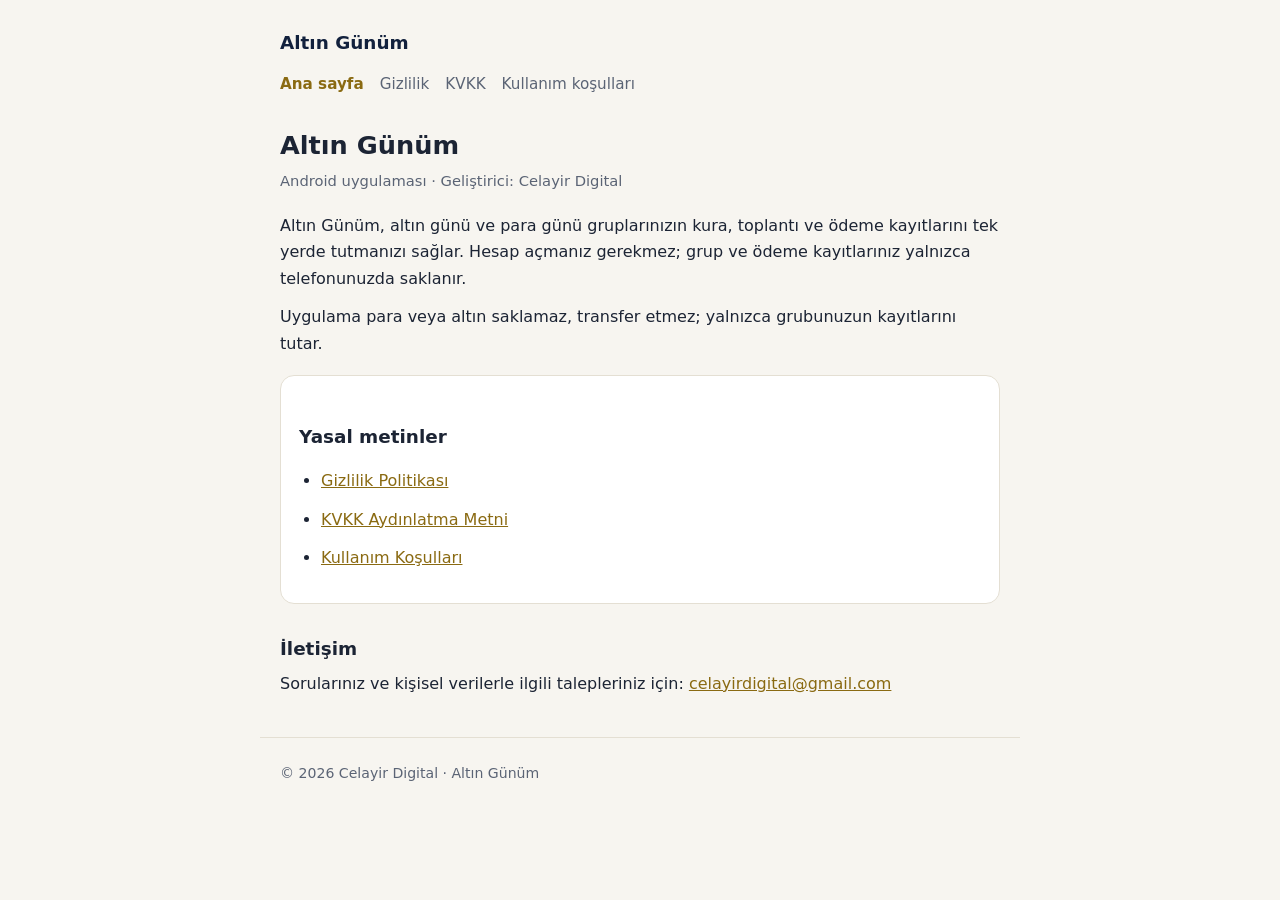
==== index.html @ a168e903 "Altın Günüm yasal sayfalar ve app-ads.txt (taslak, yayın onayı bekliyor)" ====
<!doctype html>
<html lang="tr">
<head>
<meta charset="utf-8">
<meta name="viewport" content="width=device-width, initial-scale=1">
<title>Altın Günüm — Celayir Digital</title>
<meta name="description" content="Altın Günüm: altın ve para günü gruplarınızı telefonunuzda yönetin. Gizlilik politikası, KVKK aydınlatma metni ve kullanım koşulları.">
<link rel="stylesheet" href="style.css">
</head>
<body>
<header>
  <a class="brand" href="./">Altın Günüm</a>
  <nav>
    <a href="./" aria-current="page">Ana sayfa</a>
    <a href="gizlilik-politikasi.html">Gizlilik</a>
    <a href="kvkk-aydinlatma.html">KVKK</a>
    <a href="kullanim-kosullari.html">Kullanım koşulları</a>
  </nav>
</header>
<main>
  <h1>Altın Günüm</h1>
  <p class="meta">Android uygulaması · Geliştirici: Celayir Digital</p>
  <p>Altın Günüm, altın günü ve para günü gruplarınızın kura, toplantı ve ödeme kayıtlarını tek yerde
    tutmanızı sağlar. Hesap açmanız gerekmez; grup ve ödeme kayıtlarınız yalnızca telefonunuzda saklanır.</p>
  <p>Uygulama para veya altın saklamaz, transfer etmez; yalnızca grubunuzun kayıtlarını tutar.</p>

  <div class="card">
    <h2>Yasal metinler</h2>
    <ul>
      <li><a href="gizlilik-politikasi.html">Gizlilik Politikası</a></li>
      <li><a href="kvkk-aydinlatma.html">KVKK Aydınlatma Metni</a></li>
      <li><a href="kullanim-kosullari.html">Kullanım Koşulları</a></li>
    </ul>
  </div>

  <h2>İletişim</h2>
  <p>Sorularınız ve kişisel verilerle ilgili talepleriniz için:
    <a href="mailto:celayirdigital@gmail.com">celayirdigital@gmail.com</a></p>
</main>
<footer>© 2026 Celayir Digital · Altın Günüm</footer>
</body>
</html>
---- style.css ----
/* Altın Günüm — yasal sayfalar. Sade, mobil uyumlu; açık/koyu tema telefona göre. */
:root {
  --bg: #f7f5f0;
  --surface: #ffffff;
  --text: #1c2434;
  --muted: #5b6475;
  --border: #e4dfd3;
  --accent: #8a6a12;
  --brand: #12213d;
}
@media (prefers-color-scheme: dark) {
  :root {
    --bg: #0b1426;
    --surface: #111d35;
    --text: #eef1f6;
    --muted: #a9b3c4;
    --border: #22304d;
    --accent: #e3c06b;
    --brand: #e3c06b;
  }
}
* { box-sizing: border-box; }
html { -webkit-text-size-adjust: 100%; }
body {
  margin: 0;
  background: var(--bg);
  color: var(--text);
  font: 16px/1.65 system-ui, -apple-system, "Segoe UI", Roboto, sans-serif;
}
header, main, footer { max-width: 760px; margin: 0 auto; padding: 0 20px; }
header { padding-top: 28px; }
.brand { color: var(--brand); font-weight: 800; font-size: 1.15rem; text-decoration: none; }
nav { display: flex; flex-wrap: wrap; gap: 6px 16px; margin: 10px 0 0; font-size: .95rem; }
nav a { color: var(--muted); text-decoration: none; padding: 4px 0; }
nav a[aria-current="page"] { color: var(--accent); font-weight: 600; }
h1 { font-size: 1.6rem; line-height: 1.3; margin: 28px 0 6px; }
h2 { font-size: 1.15rem; margin: 30px 0 6px; }
p, li { margin: 0 0 12px; }
ul { padding-left: 22px; }
a { color: var(--accent); }
.meta { color: var(--muted); font-size: .92rem; margin-bottom: 20px; }
.card {
  background: var(--surface);
  border: 1px solid var(--border);
  border-radius: 14px;
  padding: 16px 18px;
  margin: 18px 0;
}
.card p:last-child { margin-bottom: 0; }
table { width: 100%; border-collapse: collapse; margin: 10px 0 16px; font-size: .95rem; }
th, td { text-align: left; vertical-align: top; padding: 9px 8px; border-bottom: 1px solid var(--border); }
th { color: var(--muted); font-weight: 600; }
.table-wrap { overflow-x: auto; }
footer { color: var(--muted); font-size: .88rem; padding-top: 24px; padding-bottom: 40px; border-top: 1px solid var(--border); margin-top: 40px; }
mark { background: #f3d77a; color: #1c2434; padding: 0 3px; border-radius: 3px; }
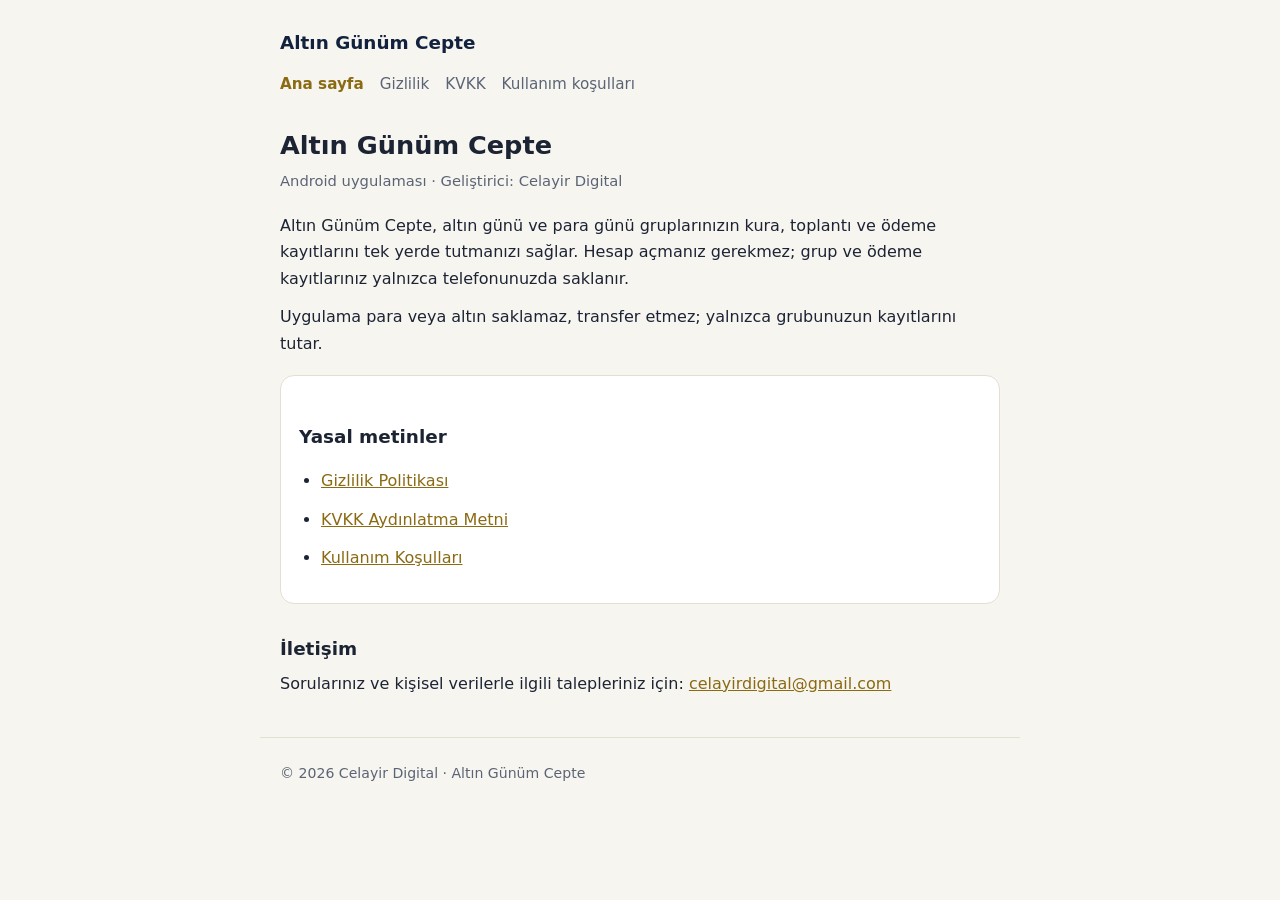
==== commit c9634958: "Uygulama adı: Altın Günüm Cepte" ====
--- a/index.html
+++ b/index.html
@@ -3,13 +3,13 @@
 <head>
 <meta charset="utf-8">
 <meta name="viewport" content="width=device-width, initial-scale=1">
-<title>Altın Günüm — Celayir Digital</title>
-<meta name="description" content="Altın Günüm: altın ve para günü gruplarınızı telefonunuzda yönetin. Gizlilik politikası, KVKK aydınlatma metni ve kullanım koşulları.">
+<title>Altın Günüm Cepte — Celayir Digital</title>
+<meta name="description" content="Altın Günüm Cepte: altın ve para günü gruplarınızı telefonunuzda yönetin. Gizlilik politikası, KVKK aydınlatma metni ve kullanım koşulları.">
 <link rel="stylesheet" href="style.css">
 </head>
 <body>
 <header>
-  <a class="brand" href="./">Altın Günüm</a>
+  <a class="brand" href="./">Altın Günüm Cepte</a>
   <nav>
     <a href="./" aria-current="page">Ana sayfa</a>
     <a href="gizlilik-politikasi.html">Gizlilik</a>
@@ -18,9 +18,9 @@
   </nav>
 </header>
 <main>
-  <h1>Altın Günüm</h1>
+  <h1>Altın Günüm Cepte</h1>
   <p class="meta">Android uygulaması · Geliştirici: Celayir Digital</p>
-  <p>Altın Günüm, altın günü ve para günü gruplarınızın kura, toplantı ve ödeme kayıtlarını tek yerde
+  <p>Altın Günüm Cepte, altın günü ve para günü gruplarınızın kura, toplantı ve ödeme kayıtlarını tek yerde
     tutmanızı sağlar. Hesap açmanız gerekmez; grup ve ödeme kayıtlarınız yalnızca telefonunuzda saklanır.</p>
   <p>Uygulama para veya altın saklamaz, transfer etmez; yalnızca grubunuzun kayıtlarını tutar.</p>
 
@@ -37,6 +37,6 @@
   <p>Sorularınız ve kişisel verilerle ilgili talepleriniz için:
     <a href="mailto:celayirdigital@gmail.com">celayirdigital@gmail.com</a></p>
 </main>
-<footer>© 2026 Celayir Digital · Altın Günüm</footer>
+<footer>© 2026 Celayir Digital · Altın Günüm Cepte</footer>
 </body>
 </html>
